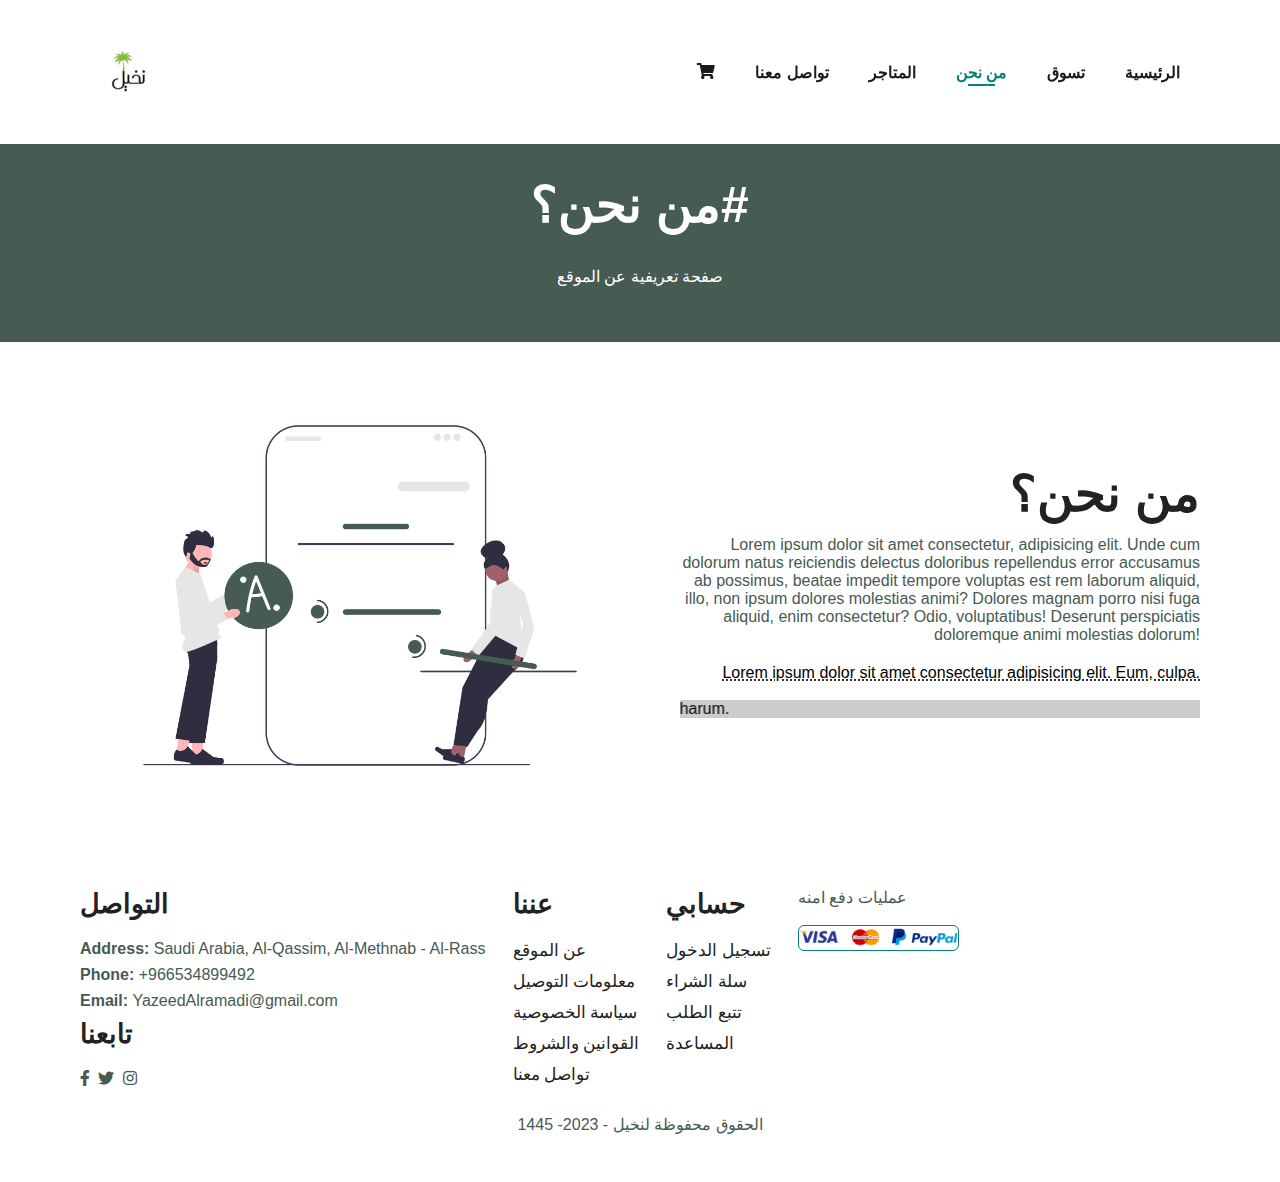
==== about.html @ 279eb69f "Add files via upload" ====
<!DOCTYPE html>
<html lang="ar">
<head>
    <meta charset="UTF-8">
    <meta name="viewport" content="width=device-width, initial-scale=1.0">
    <title>Nakheel</title>
    <link rel="stylesheet" href="https://use.fontawesome.com/releases/v5.15.4/css/all.css"/>
    
    <link rel="stylesheet" href="style.css">
 
</head>
<body>
    
    <section id="header">
    
        <a href="#"><img src="./img/N (3) (1).png" class="logo" alt="Nakheel's logo"></a>
        <div>
            <ul id="navbar">
                <li id="bagg"><a href="cart.html"><i class="fa fa-shopping-cart cart"></i></a></li>
                <li><a href="contact.html">تواصل معنا</a></li>
                <li><a href="merchant.html">المتاجر</a></li>
                <li><a class="active" href="about.html">من نحن</a></li>
                <li><a href="shop.html">تسوق</a></li>
                <li><a href="index.html">الرئيسية</a></li>
               <a href="#" id="close">x</a>
            </ul>
        </div>
        <div id="mobile">
            <a href="cart.html"><a href="#"><i class="fa fa-shopping-cart cart"></i></a>
            <i id="bar" class="fas fa-outdent"></i>
        </div>
    </section>

    <section id="page-header" class="about-header">
    <h2>من نحن؟#</h2>
    <p>صفحة تعريفية عن الموقع</p>
    </section>

    <section id="about-head" class="section-p1">
        <img src="/img/team.png" alt="">
        <div class="about-div">
            <h2>من نحن؟</h2>
            <p>Lorem ipsum dolor sit amet consectetur, adipisicing elit. Unde cum dolorum natus reiciendis delectus doloribus repellendus error accusamus ab possimus, beatae impedit tempore voluptas est rem laborum aliquid, illo, non ipsum dolores molestias animi? Dolores magnam porro nisi fuga aliquid, enim consectetur? Odio, voluptatibus! Deserunt perspiciatis doloremque animi molestias dolorum!</p>
        <abbr title="">Lorem ipsum dolor sit amet consectetur adipisicing elit. Eum, culpa.</abbr>
    
        <br><br>
    
        <marquee bgcolor="#ccc" loop="-1" scrollamoun="5" width="100%" direction="right">Lorem ipsum dolor sit amet consectetur adipisicing elit. Similique, harum.</marquee>
        </div>
    </section>


    <footer class="section-p1">
        <div class="col">

            <h4>التواصل</h4>
            <p><strong>Address: </strong>Saudi Arabia, Al-Qassim, Al-Methnab - Al-Rass</p>
            <p><strong>Phone: </strong>+966534899492</p>
            <p><strong>Email: </strong>YazeedAlramadi@gmail.com</p>
            <div class="follow">
                <h4>تابعنا</h4>
                <div class="icon">
                    <i class="fab fa-facebook-f"></i>
                    <i class="fab fa-twitter"></i>
                    <i class="fab fa-instagram"></i>
                </div>
            </div>
        </div>

        <div class="col">
            <h4>عننا</h4>
            <a href="#">عن الموقع</a>
            <a href="#">معلومات التوصيل</a>
            <a href="#">سياسة الخصوصية</a>
            <a href="#">القوانين والشروط</a>
            <a href="#">تواصل معنا</a>
        </div>

        <div class="col">
            <h4>حسابي</h4>
            <a href="#">تسجيل الدخول</a>
            <a href="#">سلة الشراء</a>
            <a href="#">تتبع الطلب</a>
            <a href="#">المساعدة</a>
        </div>

        <div class="col install">
            <p>عمليات دفع امنه</p>
            <img style="width: 40%;" src="/img/payy (1).png" alt="">
        </div>

        <div  class="copyright">
            <p>الحقوق محفوظة لنخيل - 2023- 1445</p>
        </div>
    </footer>

    <script src="script.js"></script>
</body>
</html>
---- style.css ----
@import url('https://fonts.googleapis.com/css2?family=Noto+Sans+Arabic:wght@100;200;300;400;500;600;700;800;900&display=swap');
* {
margin: 0;
padding: 0;
box-sizing: border-box;
font-family: 'Spartan', sans-serif;
}

h1 {
    font-size: 50px;
    line-height: 64px;
    color: #222;
}

h2 {
    font-size: 50px;
    line-height: 54px;
    color: #222;
}

h4 {
    font-size: 20px;
    color: #222;
}

h6 {
    font-weight: 700;
    font-size: 12px;
}

p {
    font-size: 16px;
    color: #465b52;
    margin: 15px 0 20px 0;
}

.section-p1 {
    padding: 40px 80px;
}

.section-m1 {
    margin: 40px 0;
}

button.normal{
    font-size: 14px;
    font-weight: 600;
    padding: 15px 30px;
    color: #000;
    background-color: white;
    border-radius: 4px;
    cursor: pointer;
    border: none;
    outline: none;
    transition: 0.2s;
}

button.white {
    font-size: 13px;
    font-weight: 600;
    padding: 11px 18px;
    color: #fff;
    background-color: transparent;
    cursor: pointer;
    border: 1px solid white;
    outline: none;
    transition: 0.2s;
}

body {
    width: 100%;
}

/*  Logo */



/*  Header  */
#header {
    display: flex;
    align-items: center;
    justify-content: space-between;
    padding: 20px 80px;
    background: rgb(255, 255, 255); /* هنا الناف بار اللون*/
    box-shadow: 0 5px 15px rgba(0, 0, 0, 0);
    z-index: 999;
    position: sticky;
    top: 0;
    left: 0;
}

#navbar {
    display: flex;
    align-items: center;
    justify-content: center;
}

#navbar li{
    list-style: none;
    padding: 0 20px;
    position: relative;
}

#navbar li a{
    text-decoration: none;
    font-size: 16px;
    font-weight: 600;
    color: #1a1a1a;
    transition: 0.3 ease;
}

#navbar li a:hover,
#navbar li a.active {
    color: #088179;
}

#navbar li a.active::after,
#navbar li a:hover::after{
    content: "";
    width: 30%;
    height: 2px;
    background: #088179;
    position: absolute;
    bottom: -4px;
    left: 32px;
}

#mobile{
    display: none;
    align-items: center;
}

#close{
    display: none;
}

/* Home page */
#hero{
    background-image: url("img/ba.jpg");
    height: 90vh;
    width: 100%;
    background-size: cover;
    background-position: top 25% right 0;
    padding: 0 80px;
    display: flex;
    flex-direction: column;
    align-items:flex-end;
    justify-content: center;
}
#hero h4{
    padding-bottom: 15px;
}
#hero h1{
    color: #088178;
}

#hero button{
    font-size: 20px;
    font-weight: 600;
    padding: 12px 30px;
    color: #088178;
    background-color: transparent;
    cursor: pointer;
    border: 1px solid rgb(0, 0, 0);
    outline: none;
    transition: 0.2s;
}

#hero:hover button{
    background-color: #f0e6e663;
    border: 1px solid #0881796b;
}

#feature{
    display: flex;
    align-items: center;
    justify-content: space-between;
    flex-wrap: wrap;
}

#feature .fe-box{
    width: 380px;
    text-align: center;
    padding: 25px 15px;
    box-shadow: 20px 20px 34px rgba(0, 0, 0, 0.03);
    border: 1px solid #1a1a1a21;
    border-radius: 4px;
    margin: 15px 0;
}
#feature .fe-box:hover{
    box-shadow: 10px 10px 54px rgba(70, 62, 221, 0.1);
}
#feature .fe-box img{
width: 100%;
margin: 10px;
}

#feature .fe-box h6{
    display: inline-block;
    padding: 9px 8px 6px 8px;
    line-height: 1;
    border-radius: 4px;
    color: #000000;
    background-color: #08817925;
}

#feature .fe-box h6:nth-child(2) h6{
    background-color: white;

}

#product1{
    text-align: center;
}

#product1 .pro-container{
    display: flex;
    justify-content: space-between;
    padding-top: 20px;
    flex-wrap: wrap;
}

#product1 .pro{
    width: 23%;
    min-width: 250px;
    padding: 10px 12px;
    border: 1px solid #1a1a1a21;
    border-radius: 25px;
    cursor: pointer;
    box-shadow: 20px 20px 30px rgba(0, 0, 0, 0.02);
    margin: 15px 0;
    transition: 0.2s ease;
    position: relative;
}

#product1 .pro:hover{
    box-shadow: 20px 20px 30px rgba(0, 0, 0, 0.06);
}

#product1 .pro img{
    width: 100%;
    border-radius: 20px;
}

#product1 .pro .des{
    text-align: end;
    padding: 10px 0;
    margin-right: 50px;
}
#product1 .pro .des span{
    color:#606063;
    font-size: 14px;
}

#product1 .pro .des h5{
    padding-top: 7px;
    color: #1a1a1a;
    font-size: 20px;
}

#product1 .pro .des i{
    font-size: 14px;
    color: rgb(243, 181, 25);
}

#product1 .pro .des h4{
    padding-top: 7px;
    font-size: 17px;
    font-weight: 700;
    color: #088178;
}

#product1 .pro .cart{
    width: 40px;
    height: 40px;
    line-height: 40px;
    border-radius: 50px;
    background-color: #e8f6ea;
    color: #088178;
    border: 1px solid #cce7d0;
    position: absolute;
    bottom: 20px;
    left: 15px;
}
#sm-banner{
    display: flex;
    justify-content: space-between;
    flex-wrap: wrap;
}
#sm-banner .banner-box{
    display: flex;
    flex-direction: column;
    justify-content: center;
    align-items: flex-end;
    background-image: url("/img/bann.jpg");
    min-width: 840px;
    height: 50vh;
    background-size: cover;
    background-position: center;
    padding: 30px;
}

#sm-banner .banner-box2{
    background-image: url("/img/part.jpg");
}

#sm-banner h4{
    color: white;
    font-size: 20px;
    font-weight: 300;
}

#sm-banner h2{
    color: white;
    font-size: 28px;
    font-weight: 800;
}

#sm-banner span{
    color: white;
    font-size: 14px;
    font-weight: 500;
    padding-bottom: 15px;
}

#sm-banner .banner-box:hover button{
    background-color: #088178;
    border: 1px solid #088178;
}

#sm-banner .banner-box a{
    text-decoration: none;
    color: white;
}

footer{
    display: flex;
    flex-wrap: wrap;
    justify-content: space-between;

}

footer .col{
    display: flex;
    flex-direction: column;
    align-items: flex-start;
    margin-bottom: 20px;
}

footer .logo1{
    margin-bottom: 30px;
}

footer h4{
    font-size: 27px;
    padding-bottom: 20px;
}
footer p{
    font-size: 16px;
    margin: 0 0 8px 0;
}
footer a{
    font-size: 17px;
    text-decoration: none;
    color: #222;
    margin-bottom: 10px;
}

footer .install img{
    border: 1px solid #088178;
    border-radius: 6px;
    margin: 10px 0 15px 0;
}


footer .follow i{
    color: #465b52;
    padding-right: 4px;
    cursor: pointer;
}
footer .follow i:hover,
footer a:hover{
    color: #088178;

}

footer .copyright{
    width: 100%;
    text-align: center;
}








/*  Shop page */

#page-header{
    background-image: url(/img/dat.webp);
    width: 100%;
    height: 70vh;
    background-size: cover;
    display: flex;
    justify-self: center;
    text-align: center;
    flex-direction: column;
    padding: 14px;
}

#page-header h2,
#page-header p{
    color: white;
}

#pagination{
    text-align: center;

}

#pagination a{
    text-decoration: none;
    background-color: #088178;
    padding: 15px 20px;
    border-radius: 4px;
    color: #fff;
    font-weight: 600;
}

#pagination a i{
    font-size: 16px;
    font-weight: 600;
}


/* Single product page */
#prodetails{
    display: flex;
    margin-top: 20px;
}
#prodetails .single-pro-image{
width: 40%;
margin-right: 50px;
}

.small-img-group{
    display: flex;
    justify-content: space-between;
}

.small-img-col{
    flex-basis: 24%;
    cursor: pointer;
}

#prodetails .single-pro-detail{
    width: 50%;
    padding-top: 30px;
}

#prodetails .single-pro-detail h4{
    padding: 40px 0 20px 0;
}
#prodetails .single-pro-detail h2{
font-size: 20px;
}

#prodetails .single-pro-detail input{
    width: 50px;
    height: 47px;
    padding-left: 10px;
    font-size: 16px;
    margin-right: 10px;
}

#prodetails .single-pro-detail button{
    background-color: #088178;
    color: #fff;
}
#prodetails .single-pro-detail input:focus{
    outline: none;
}

#prodetails .single-pro-detail span{
    line-height: 25px;
}

/* Merchant page */

#page-header.mer-header{
    background-image: url(/img/banner.png);
    height: 20vh;
}

#merchant{
    padding: 150px 150px 0 150px;
}

#merchant .merchant-box{
    display: flex;
    align-items: center;
    width: 100%;
    padding-bottom: 90px;
}

#merchant .merchant-img{
    margin-right: 40px
}
#merchant img{
    width: 100%;
    height: 300px;
    object-fit: cover;
}

#merchant .merchant-details{
    width: 50%;
}
#merchant .merchant-box h4:hover{
    color: #088179;
    cursor:default;
}

/* about page */

#page-header.about-header{
background-image: url(/img/gree.png);
height: 22vh;
}
.about-header h2{
    padding: 20px;
}
#about-head{
    display: flex;
    align-items: center;
}
#about-head img{
    width: 50%;
    height: auto;
}

#about-head div{
    padding-left: 40px;
    text-align: end;
}



/* contcat page */
#contact-details{
    display: flex;
    align-items: center;
    justify-content: space-between;
}

#contact-details .details{
    width: 40%;
}

#contact-details .details span,
#form-details form span{
    font-size: 17px;
}
#contact-details .details h2,
#form-details form h2{
    font-size: 26px;
    line-height: 35px;
    padding: 20px 0;
}

#contact-details .details h3{
    font-size: 16px;
    padding-bottom: 15px;
}

#contact-details .details li{
    list-style: none;
    display: flex;
    padding: 10px 0;
}

#contact-details .details li i{
    font-size: 14px;
    padding-right: 22px;
}
#contact-details .details li p{
margin: 0;
font-size: 14px;
}

#contact-details .map{
    width: 55%;
    height: 400px;
}

#contact-details .map iframe{
    width: 100%;
    height: 100%;
}

#form-details{
    display: flex;
    margin: 60px;
    padding: 80px;
    border: 1px solid #e1e1e1;
}

#form-details form{
    width: 65%;
    display: flex;
    flex-direction: column;
    align-items:center;
    margin-left: 280px;
}

#form-details form input,
#form-details form textarea{
    width: 100%;
    padding: 12px 15px;
    outline: none;
    margin-bottom: 20px;
    border: 1px solid #e1e1e1;
    text-align: end;
}
#form-details form button{
    background-color: #088178;
    color: white;
}











@media (max-width:799px) {
    .section-p1 {
        padding: 40px 40px;
    }
    #navbar {
        display: flex;
        flex-direction: column;
        align-items: flex-start;
        justify-content: flex-start;
        position: fixed;
        top: 0;
        right: -3000px;
        height: 100vh;
        width: 300px;
        background-color: #ffffff;
        box-shadow: 0 40px 60px rgba(0, 0, 0, 0.1);
        padding: 80px 0 0 10px;
        transition: 0.3s;
    }
    #navbar li{
        margin-bottom: 25px;
    }
    #navbar.active{
        right: 0px;
    }
    #mobile{
        display: flex;
        align-items: center;
    }
    #mobile i{
    color:#1a1a1a;
    font-size: 24px;
    padding-left: 20px;
    }
    #close{
        display: initial;
        text-decoration: none;
        position: absolute;
        top: 30px;
        left: 20px;
        color: #222;
        font-size: 24px;
    }
    #bagg{
        display: none;
    }

    #hero {
        height: 50vh;
        padding: 0 80px;
        background-position: top 30% right 30%;
    }

    #feature {
    justify-content: center;
    }
    #feature.fe-box{
        margin: 15px 15px;
    }

    #product1 .pro-container {
    justify-content: center;
    }

    #product1 .pro {
    margin: 15px;
    }
    #banner{
        height: 20vh;
    }
    #sm-banner .banner-box{

        max-width: 100%;
        height: 30vh;
    }
    #sm-banner .banner-box{
        min-width: 100%;
        height: 30vh;
        margin-bottom: 10px;
    }
          
}



/* Cart page */
#cart{
    overflow-x: auto;
}
#cart table{
    width: 100%;
    border-collapse:collapse;
    table-layout: fixed;
    white-space: nowrap;
}

#cart table img{
width: 70px;
}

#cart table td:nth-child(1){
width: 100px;
text-align: center;
}

#cart table td:nth-child(2){
    width: 150px;
    text-align: center;
}

#cart table td:nth-child(3){
    width: 250px;
    text-align: center;
}

#cart table td:nth-child(4),
#cart table td:nth-child(5),
#cart table td:nth-child(6){
    width: 150px;
    text-align: center;
}
#cart table td:nth-child(5) input{
    width: 70px;
    padding: 10px 5px 10px 15px;
}

#cart table thead{
    border: 1px solid #e2e2e2;
    border-left: none;
    border-right: none;
}

#cart table thead td{
    font-weight: 700;
    text-transform: uppercase;
    font-size: 18px;
    padding: 18px 0;
}

#cart table tbody tr td{
    padding-top: 15px;
}

#cart table tbody td{
    font-size: 16px;
}

#cart-add{
    display: flex;
    flex-wrap: wrap;
    justify-content: space-between;
}

#coupon{
    width: 50%;
    margin-bottom: 30px;
}

#coupon h3,
#subtotal h3{
    padding-bottom: 15px;
}

#coupon input{
    padding: 10px 20px;
    outline: none;
    width: 60%;
    margin-right: 10px;
    border: 1px solid #e2e2e2;
}
#coupon button,
#subtotal button{
    background-color: #088178;
    color: white;
    padding: 12px 20px;
}
#subtotal{
    width: 50%;
    margin-bottom: 30px;
    border: 1px solid #e2e2e2;
    padding: 30px;
}
#subtotal table{
    border-collapse: collapse;
    width: 100%;
    margin-bottom: 20px;
}

#subtotal table td{
    width: 50%;
    border: 1px solid #e2e2e2;
    padding: 10px;
    font-size: 16px;
}


@media (max-width: 477px) {
    .section-p1 {
        padding: 40px 40px;
    }
    #header {
    padding: 10px 30px;
    }
    #hero {
        padding: 0 20px;
        background-position: 25%;
    }
    h2 {
        font-size: 27px;
    }
    h1 {
        font-size: 30px;
    }
    p {
        display: none;
    }
    #hero button {
    width: 30%;
    }
    #product1 .pro{
        width: 100%;
    }
    #sm-banner h2 {
        font-size: 20px;
    }

    /* Contact page */
    #contact-details {
        flex-direction: column;
    }

    #contact-details .details {
        width: 100%;
        margin-bottom: 30px;
    }
    #contact-details .details p {
        display: flex;
    }
    #contact-details .map{
        width: 100%;
    }
    #form-details {
        margin: 10px;
        padding: 30px 10px;
        flex-wrap: wrap;
    }
    #contact-details .details h2, #form-details form h2 {
        font-size: 18px;
    }

    #form-details form {
        width: 100%;
        margin-bottom: 30px;
    }

    /* cart page */

    #cart-add {
            flex-direction: column;
    }
    #coupon{
        width: 100%;
    }
    #subtotal {
        width: 100%;
        padding: 20px;
    }
}





@media (max-width:799px) {
    .section-p1 {
        padding: 40px 40px;
    }
    #header{
        padding: 10px 30px;
    }
    h1{
        font-size: 38px;
    }
    h2{
        font-size: 32px;
    }
    #hero{
        padding: 0 20px;
        background-position: 55%;
    }
    #feature{
        justify-content: space-between;
    }
    #feature .fe-box{
        width: 155px;
        margin: 0 0 15px 0;
    }
    #product1 .pro{
        width: 100%;
    }
    #banner{
        height: 40vh;
    }
    #sm-banner .banner-box{
        height: 40vh;
    }
    #sm-banner .banner-box2{
        margin-top: 20px;
    }
    #banner3 .banner-box{
        width: 100%;
    }
    footer .copyright{
        text-align: start;
    }
    #prodetails{
        display: flex;
        flex-direction: column;
    }
    #prodetails .single-pro-image {
        width: 100%;
        margin-right: 0px;
    }
    #prodetails .single-pro-detail{
        width: 100%;
    }
}









@media (max-width:799px) {
    .section-p1 {
        padding: 40px 40px;
    }
    #header{
        padding: 10px 30px;
    }
    h1{
        font-size: 38px;
    }
    h2{
        font-size: 32px;
    }
    #hero{
        padding: 0 20px;
        background-position: 55%;
    }
    #feature{
        justify-content: space-between;
    }
    #feature .fe-box{
        width: 155px;
        margin: 0 0 15px 0;
    }
    #product1 .pro{
        width: 100%;
    }
    #banner{
        height: 40vh;
    }
    #sm-banner .banner-box{
        height: 40vh;
    }
    #sm-banner .banner-box2{
        margin-top: 20px;
    }
    #banner3 .banner-box{
        width: 100%;
    }
    footer .copyright{
        text-align: start;
    }
    #prodetails{
        display: flex;
        flex-direction: column;
    }
    #prodetails .single-pro-image {
        width: 100%;
        margin-right: 0px;
    }
    #prodetails .single-pro-detail{
        width: 100%;
    }

    /*   Merchant page   */
    #merchant .merchant-box {
        display: flex;
        flex-direction: column;
        align-items: flex-start;
        
    }
    #merchant{
        padding: 100px 20px 0 20px;
    }
    #merchant .merchant-img{
        width: 100%;
        margin-right: 0px;
        margin-bottom: 30px;
    }
    #merchant .merchant-details{
        width: 100%;
    }

}







@media (max-width:799px) {
    .section-p1 {
        padding: 40px 40px;
    }
    #header{
        padding: 10px 30px;
    }
    h1{
        font-size: 38px;
    }
    h2{
        font-size: 32px;
    }
    #hero{
        padding: 0 20px;
        background-position: 55%;
    }
    #feature{
        justify-content: space-between;
    }
    #feature .fe-box{
        width: 155px;
        margin: 0 0 15px 0;
    }
    #product1 .pro{
        width: 100%;
    }
    #banner{
        height: 40vh;
    }
    #sm-banner .banner-box{
        height: 40vh;
    }
    #sm-banner .banner-box2{
        margin-top: 20px;
    }
    #banner3 .banner-box{
        width: 100%;
    }
    footer .copyright{
        text-align: start;
    }
    #prodetails{
        display: flex;
        flex-direction: column;
    }
    #prodetails .single-pro-image {
        width: 100%;
        margin-right: 0px;
    }
    #prodetails .single-pro-detail{
        width: 100%;
    }

    /*   Merchant page   */
    #merchant .merchant-box {
        display: flex;
        flex-direction: column;
        align-items: flex-start;
        
    }
    #merchant{
        padding: 100px 20px 0 20px;
    }
    #merchant .merchant-img{
        width: 100%;
        margin-right: 0px;
        margin-bottom: 30px;
    }
    #merchant .merchant-details{
        width: 100%;
    }

    /* about page  */
    #about-head {
        display: flex;
        flex-direction: column;
        
    }
    #about-head img {
        width: 100%;
        margin-bottom: 20px;
    }
    .about-div p {
        display: flex;
        flex-direction: column;
    }
    #about-head div{
        padding-left: 0px;
    }


    /* cotact page */
    #form-details form {
        width: 50%;
        margin: 100px;
    }

    #form-details form {
        width: 100%;

    }

}
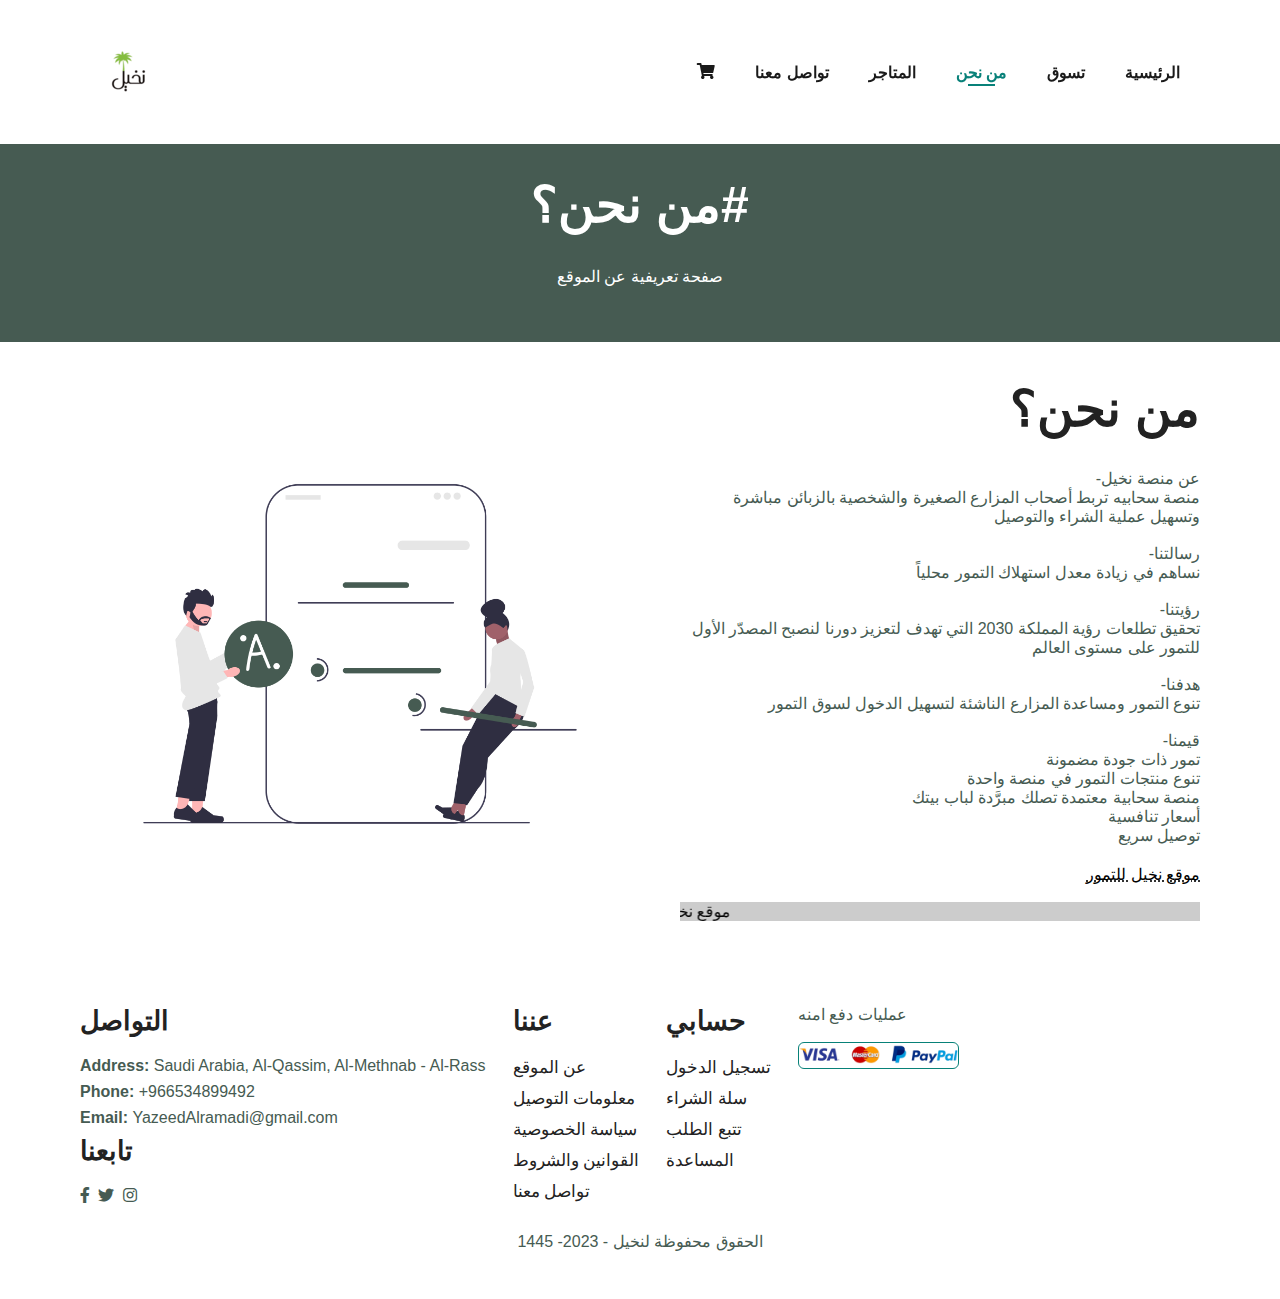
==== commit 066c37b0: "Add files via upload" ====
--- a/about.html
+++ b/about.html
@@ -37,15 +37,38 @@
     </section>
 
     <section id="about-head" class="section-p1">
-        <img src="/img/team.png" alt="">
+        <img src="img/team.png" alt="">
         <div class="about-div">
-            <h2>من نحن؟</h2>
-            <p>Lorem ipsum dolor sit amet consectetur, adipisicing elit. Unde cum dolorum natus reiciendis delectus doloribus repellendus error accusamus ab possimus, beatae impedit tempore voluptas est rem laborum aliquid, illo, non ipsum dolores molestias animi? Dolores magnam porro nisi fuga aliquid, enim consectetur? Odio, voluptatibus! Deserunt perspiciatis doloremque animi molestias dolorum!</p>
-        <abbr title="">Lorem ipsum dolor sit amet consectetur adipisicing elit. Eum, culpa.</abbr>
+            <h2>من نحن؟</h2><br>
+            <p>-عن منصة نخيل
+                <br>
+                منصة سحابيه تربط أصحاب المزارع الصغيرة والشخصية بالزبائن مباشرة وتسهيل عملية الشراء والتوصيل
+                <br><br>
+                -رسالتنا
+                <br>
+                نساهم في زيادة معدل استهلاك التمور محلياً 
+                <br><br>
+                -رؤيتنا
+                <br>
+                تحقيق تطلعات رؤية المملكة 2030 التي تهدف لتعزيز دورنا لنصبح المصدّر الأول للتمور على مستوى العالم
+                <br><br>
+                -هدفنا
+                <br>
+                تنوع التمور ومساعدة المزارع الناشئة لتسهيل الدخول لسوق التمور
+                <br><br>
+                -قيمنا
+                <br>
+                تمور ذات جودة مضمونة<br>
+                تنوع منتجات التمور في منصة واحدة<br>
+                منصة سحابية معتمدة تصلك مبرَّدة لباب بيتك<br>
+                أسعار تنافسية<br>
+                توصيل سريع<br>
+                </p>
+        <abbr title="">موقع نخيل للتمور</abbr>
     
         <br><br>
     
-        <marquee bgcolor="#ccc" loop="-1" scrollamoun="5" width="100%" direction="right">Lorem ipsum dolor sit amet consectetur adipisicing elit. Similique, harum.</marquee>
+        <marquee bgcolor="#ccc" loop="-1" scrollamoun="5" width="100%" direction="right">موقع نخيل للتمور</marquee>
         </div>
     </section>
 
@@ -86,7 +109,7 @@
 
         <div class="col install">
             <p>عمليات دفع امنه</p>
-            <img style="width: 40%;" src="/img/payy (1).png" alt="">
+            <img style="width: 40%;" src="img/payy (1).png" alt="">
         </div>
 
         <div  class="copyright">
--- a/style.css
+++ b/style.css
@@ -292,7 +292,7 @@
     flex-direction: column;
     justify-content: center;
     align-items: flex-end;
-    background-image: url("/img/bann.jpg");
+    background-image: url("img/bann.jpg");
     min-width: 840px;
     height: 50vh;
     background-size: cover;
@@ -301,7 +301,7 @@
 }
 
 #sm-banner .banner-box2{
-    background-image: url("/img/part.jpg");
+    background-image: url("img/part.jpg");
 }
 
 #sm-banner h4{
@@ -399,7 +399,7 @@
 /*  Shop page */
 
 #page-header{
-    background-image: url(/img/dat.webp);
+    background-image: url(img/dat.webp);
     width: 100%;
     height: 70vh;
     background-size: cover;
@@ -490,7 +490,7 @@
 /* Merchant page */
 
 #page-header.mer-header{
-    background-image: url(/img/banner.png);
+    background-image: url(img/banner.png);
     height: 20vh;
 }
 
@@ -525,7 +525,7 @@
 /* about page */
 
 #page-header.about-header{
-background-image: url(/img/gree.png);
+background-image: url(img/gree.png);
 height: 22vh;
 }
 .about-header h2{
